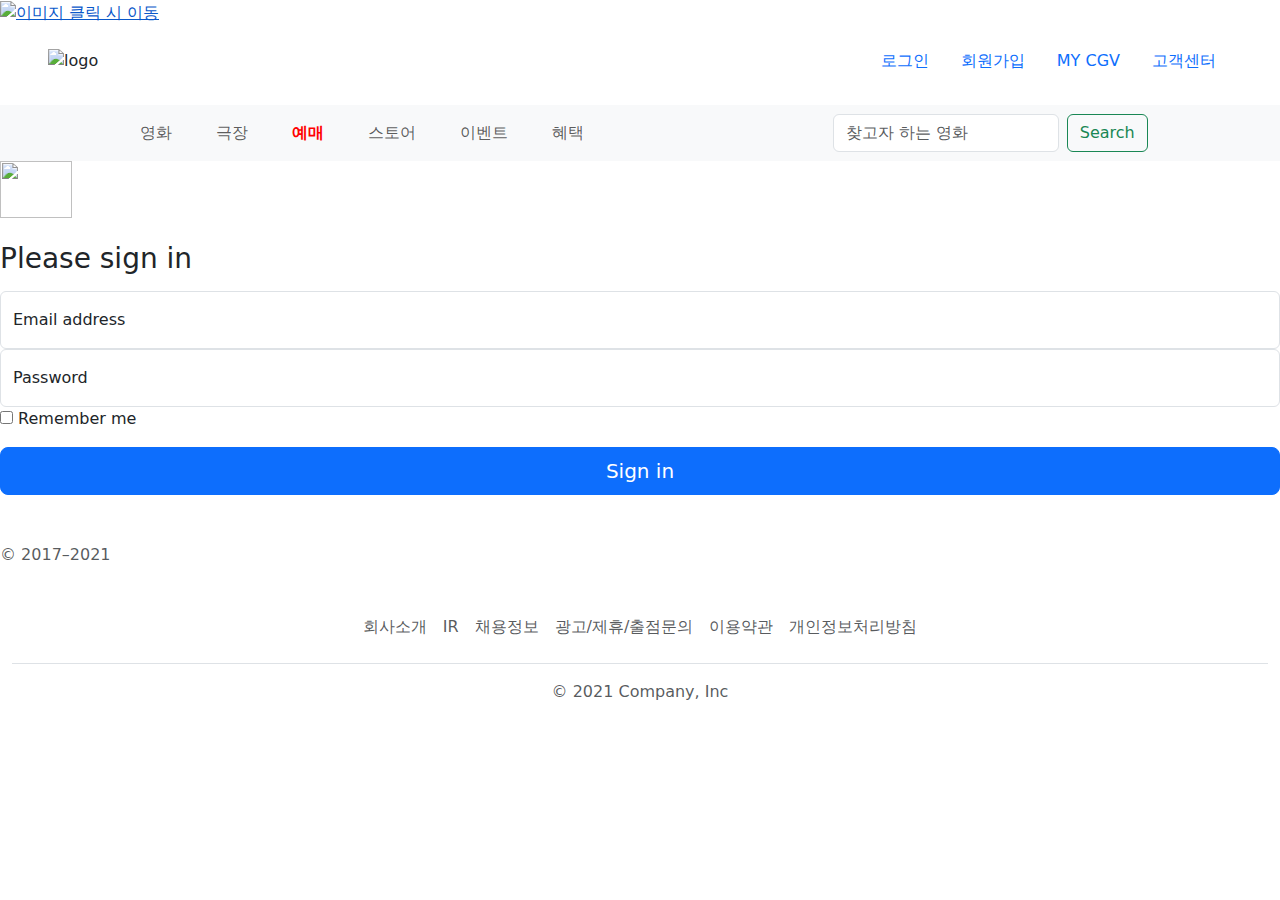
==== login/login.html @ dae9ef22 "bootstrap_layout" ====
<!DOCTYPE html>
<html lang="en">
<head>
    <meta charset="UTF-8">
    <meta http-equiv="X-UA-Compatible" content="IE=edge">
    <meta name="viewport" content="width=device-width, initial-scale=1.0">
    <title>Document</title>

    <link href="https://cdn.jsdelivr.net/npm/bootstrap@5.1.3/dist/css/bootstrap.min.css" rel="stylesheet">
    <!-- bootstrap 사용을 위해 cdn 다운로드 -->
    <link rel='stylesheet' type='text/css' href='../style.css' />
    <!-- bootstrap.css 밑에다가 style.css를 배치하여 내가 원하는 곳을 style.css를 이용하여 수정할 수 있도록 우선순위를 높임 -->
    <link href="login.css" rel="stylesheet">
    <link type="text/javascript" href="../javascript.js" />

    <script src="https://kit.fontawesome.com/d36fd224dd.js" crossorigin="anonymous"></script>

</head>
<body id="bootstrap-overrides">
    <!-- body에 임의의 id값을 추가하여 내가 원하는 스타일이 bootstrap css보다 최우선적으로 적용되도록 하였음.
    (!important를 이용한 우선순위 적용은 코드 재사용 측면에서 권장하지 않으므로)
        우선순위 계산 점수
        - ID : 100point
        - class or pseudo-class : 10point
        - tag selector or pseudo-element : 1point
        - inline-style : 1000point

        결론) body에 임의의 id값을 넣어주어 CSS에서 스타일 구현할 때 해당 id값을 불러옴으로써 우선순위를 높이는 걸 권장한다.
    -->
    
    <!-- 헤더 영역 -->
    <header>
        <div id="header_wrap" class="d-flex flex-wrap justify-content-center mb-2">
            <!-- 상단 홍보배너 부분 -->
            <div class="banner">
                <a href="http://www.cgv.co.kr/movies/detail-view/?midx=85635" target="_self">
                    <img src="https://adimg.cgv.co.kr/images/202202/THEPEOPLE/0214_980x80.jpg" alt="이미지 클릭 시 이동">
                </a>
            </div>
            <!-- 서브 헤더 영역(로고, 로그인 버튼) -->
            <a href="../index.html" class="d-flex align-items-center my-sm-3 me-md-auto text-dark text-decoration-none">
                <svg class="bi me-2" width="40" height="32">
                    <use xlink:href="#bootstrap"></use>
                </svg>
                <span><img src="https://img.cgv.co.kr/R2014/images/common/logo/logoRed.png" alt="logo"></span>
            </a>
            <ul id="sub_header_nav" class="nav d-flex align-items-center my-sm-3 me-md-5 text-dark">
                <li class="nav-item">
                    <a href="login.html" class="nav-link" style="text-align:center;"><i class="fa-solid fa-lock"></i>
                        <div>로그인</div>
                    </a>
                </li>
                <li class="nav-item">
                    <a href="#" class="nav-link" style="text-align:center;"><i class="fa-solid fa-user-plus"></i>
                        <div>회원가입</div>
                    </a>
                </li>
                <li class="nav-item">
                    <a href="#" class="nav-link" style="text-align:center;"><i class="fa-solid fa-circle-info"></i>
                        <div>MY CGV</div>
                    </a>
                </li>
                <li class="nav-item">
                    <a href="#" class="nav-link" style="text-align:center;"><i class="fa-solid fa-headset"></i>
                        <div>고객센터</div>
                    </a>
                </li>
            </ul>
        </div>
    </header>

    <nav class="navbar sticky-top navbar-expand-lg navbar-light bg-light">
        <div class="container-fluid">
          <div class="collapse navbar-collapse" id="navbarSupportedContent">
            <ul class="navbar-nav">
                <li class="nav-item dropdown">
                   <a class="nav-link" href="#">  영화  </a>
                    <ul class="dropdown-menu">
                      <li><a class="dropdown-item" href="#"> 무비차트</a></li>
                      <li><a class="dropdown-item" href="#"> 아트하우스 </a></li>
                      <li><a class="dropdown-item" href="#"> ICECON </a></li>
                    </ul>
                </li>
                <li class="nav-item dropdown">
                    <a class="nav-link" href="#">  극장  </a>
                     <ul class="dropdown-menu">
                       <li><a class="dropdown-item" href="#"> CGV극장</a></li>
                       <li><a class="dropdown-item" href="#"> 특별관 </a></li>
                     </ul>
                 </li>
                 <li class="nav-item dropdown">
                    <a class="nav-link active" href="#">  예매  </a>
                     <ul class="dropdown-menu">
                       <li><a class="dropdown-item" href="#"> 빠른예매</a></li>
                       <li><a class="dropdown-item" href="#"> 상영스케줄 </a></li>
                       <li><a class="dropdown-item" href="#"> English Ticketing </a></li>
                       <li><a class="dropdown-item" href="#"> English Schedule </a></li>
                     </ul>
                 </li>
                 <li class="nav-item dropdown">
                    <a class="nav-link " href="#">  스토어  </a>
                     <ul class="dropdown-menu">
                       <li><a class="dropdown-item" href="#"> 영화관람권</a></li>
                       <li><a class="dropdown-item" href="#"> 기프트카드 </a></li>
                       <li><a class="dropdown-item" href="#"> 콤보 </a></li>
                       <li><a class="dropdown-item" href="#"> 팝콘 </a></li>
                       <li><a class="dropdown-item" href="#"> 음료 </a></li>
                       <li><a class="dropdown-item" href="#"> 스낵 </a></li>
                     </ul>
                 </li>
                 <li class="nav-item dropdown">
                    <a class="nav-link " href="#">  이벤트  </a>
                     <ul class="dropdown-menu">
                       <li><a class="dropdown-item" href="#"> Special</a></li>
                       <li><a class="dropdown-item" href="#"> 영화/예매 </a></li>
                       <li><a class="dropdown-item" href="#"> 멤버십/CLUB </a></li>
                       <li><a class="dropdown-item" href="#"> CGV 극장별 </a></li>
                     </ul>
                 </li>
                 <li class="nav-item dropdown">
                    <a class="nav-link " href="#">  혜택  </a>
                     <ul class="dropdown-menu">
                       <li><a class="dropdown-item" href="#"> CGV 할인정보 </a></li>
                       <li><a class="dropdown-item" href="#"> CLUB 서비스 </a></li>
                       <li><a class="dropdown-item" href="#"> VIP 라운지 </a></li>
                     </ul>
                 </li>
            </ul>
            <form class="d-flex">
              <input class="form-control me-2" type="search" placeholder="찾고자 하는 영화" aria-label="Search">
              <button class="btn btn-outline-success" type="submit">Search</button>
            </form>
          </div>
        </div>
    </nav>

    <main class="form-signin">
        <form>
          <img class="mb-4" src="../assets/brand/bootstrap-logo.svg" alt="" width="72" height="57">
          <h1 class="h3 mb-3 fw-normal">Please sign in</h1>
    
          <div class="form-floating">
            <input type="email" class="form-control" id="floatingInput" placeholder="name@example.com">
            <label for="floatingInput">Email address</label>
          </div>
          <div class="form-floating">
            <input type="password" class="form-control" id="floatingPassword" placeholder="Password">
            <label for="floatingPassword">Password</label>
          </div>
    
          <div class="checkbox mb-3">
            <label>
              <input type="checkbox" value="remember-me"> Remember me
            </label>
          </div>
          <button class="w-100 btn btn-lg btn-primary" type="submit">Sign in</button>
          <p class="mt-5 mb-3 text-muted">&copy; 2017–2021</p>
        </form>
      </main>

    <div class="container-fluid">
        <footer class="py-3 my-4">
          <ul class="nav justify-content-center border-bottom pb-3 mb-3">
            <li class="nav-item"><a href="#" class="nav-link px-2 text-muted">회사소개</a></li>
            <li class="nav-item"><a href="#" class="nav-link px-2 text-muted">IR</a></li>
            <li class="nav-item"><a href="#" class="nav-link px-2 text-muted">채용정보</a></li>
            <li class="nav-item"><a href="#" class="nav-link px-2 text-muted">광고/제휴/출점문의</a></li>
            <li class="nav-item"><a href="#" class="nav-link px-2 text-muted">이용약관</a></li>
            <li class="nav-item"><a href="#" class="nav-link px-2 text-muted">개인정보처리방침</a></li>
          </ul>
          <p class="text-center text-muted">&copy; 2021 Company, Inc</p>
        </footer>
    </div>

    <script src="https://cdn.jsdelivr.net/npm/bootstrap@5.1.3/dist/js/bootstrap.bundle.min.js"></script>
        <!-- 자바스크립트는 바디의 맨 마지막에 넣어야 에러가 날 확률이 적음 -->
</body>
</html>
---- style.css ----
body {
    margin : 0;
}

main {
    /* border:0.5px dashed #FF9100; */
    height : 100%;
}

/* 상단 배너 영역 */
.banner {
    width : 100%;
}
.banner > a > img {
    width:100%;
    height:100%;
}

/* 네비게이션바 영역 */

.navbar-collapse {
    width : 50%;
    justify-content: space-around;
}
.navbar .nav-item:hover .dropdown-menu {
    display: block;
    margin-top : 0;
}
.navbar-nav {
    gap : 28px;
}
#bootstrap-overrides .nav-link.active {
    /* bootstrap.css 보다 우선순위로 적용시키기 위해 body의 id값 이용 */
    color :red;
    font-weight: bold;
}
/* .nav-link > ul > li:hover , .nav-link > .dropdown-menu > li > a:hover {
    color : red;
} */
#bootstrap-overrides .nav-item > a:hover {
    color : rgb(212, 120, 14);
    font-weight : bolder;
}
#bootstrap-overrides .dropdown-item {
    color :#455158;
}
#bootstrap-overrides .navbar .dropdown-item:hover,
#bootstrap-overrides .navbar .dropdown-item:focus {
    color : rgb(212, 120, 14)
}
#bootstrap-overrides .navbar .dropdown-item:active {
    color : #fff;
    text-decoration: none;
    background-color: #FF9100;
}


/* 콘텐츠 영역 */

#trailer_2 {
    position:relative;
    overflow: hidden;
    width:100vw;
    height:65vh;
}

#trailer_2 > iframe {
    position : absolute;
    top : 50%;
    left : 50%;
    width : 100vw;
    height : 100vh;
    transform : translate(-50%, -55%);
    z-index:-1; /* 영상 클릭 시 재생중지되는 것을 막기 위해 뒤로 숨김 */
}
/* 미디어쿼리 이용 */
@media (min-aspect-ratio: 16/9) {  /* 뷰포트 너비가 16/9 비율 이상이면 실행 */
    #trailer_2 > iframe {
      /* height = 100 * (9 / 16) = 56.25 */
      height: 50.25vw;
    }
}
@media (max-aspect-ratio: 16/9) {   /* 뷰포트 너비가 16/9 비율 이하면 실행 */
    #trailer_2 > iframe {
      /* width = 100 / (9 / 16) = 177.777777 */
      width: 177.78vh;
    }
}

#trailer_description {
    background-color: #333;
    position : absolute; /* 가장 가까운 상위요소(trailer_2)를 기준으로 배치 */
    top : 25%;
    left : 10%;
    padding : 20px 40px;
    width : 30vw;
    opacity: 0.7;
    z-index:2;
    overflow: hidden;
}

#trailer_description > p, #trailer_description > h2 {
    color :aliceblue;
    pointer-events: none;
}

#trailer_description > ul > li {
    display: inline-block;
    list-style-type: none;
    margin : 0 20px;
}

#trailer_description > ul > li > a {
    text-decoration-line: none;
    color :aliceblue;
}

/* 무비차트 영역 */
#movie_chart {
    padding : 20px 0px;
    background-color:beige;
}
.tap_button_wrap {
    padding : 30px 20px;
}
.tap_button_wrap > h2 {
    display: inline-block;
    margin : 0 20px;
}
.tap_button_wrap > h2 > a {
    text-decoration-line: none;
    color : black;
    font-size: 1em;
}
.vertical_line {
    display: inline-block;
    border-left:3px solid black;
    height:32px;
    position : absolute;
}
/*
#movie_chart_list {
    display: flex;
    justify-content: space-around;
    margin-top : 20px;
}
#movie_chart_list_wrap {
    display: flex;
    width : 80vw;
    justify-content: space-around;
}
.chart_list {
    display: flex;
    flex-direction: column;
}
.list_img > a > img {
    width : 200px;
    height : 250px;
    border-radius : 20px;
}
.list_description {
    display: flex;
    flex-direction: column;
    justify-content: space-around;
    align-items: center;
}
.satisfaction {
    margin-right:10px;
}
@media screen and (orientation:portrait) {
    .tap_button_wrap {
        display: flex;
        justify-content: center;
    }
}
@media (hover:hover) {
    .tap_button_wrap > h2 > a {
        color:#FF9100;
    }
}
@media screen and (orientation:portrait) {
    #movie_chart_list_wrap {
        flex-direction: column;
        align-items: center;
    }
} */
@media (max-width: 767px) {
    .carousel-inner .carousel-item > div {
        display: none;
    }
    .carousel-inner .carousel-item > div:first-child {
        display: block;
    }
}

.carousel-inner .carousel-item.active,
.carousel-inner .carousel-item-next,
.carousel-inner .carousel-item-prev {
    display: flex;
    justify-content: center;
}



.carousel-inner .carousel-item-end,
.carousel-inner .carousel-item-start { 
  transform: translateX(0);
}
#recipeCarousel {
    display: flex;
    justify-content: center;
}
.carousel-inner {
    width:80vw;
}

.col-md-2 {
    margin : 0 10px;
    width : 200px;
}
.card-rating {
    position : absolute;
    font-weight: 400;
    font-size:50px;
    font-style:italic;
    color:aliceblue;
    left:9px;
    top : 120px;
    background-color: #333;
    width:30px;
    line-height: 1em;
    border-radius: 50px;
}
.card-body {
    display: flex;
    flex-direction: column;
    align-items: center;
}
.card-description {
    display: inline-block;
}
.movie_chart_prev {
    top : 35%;
    width : 5vw;
    height : 7vh;
    border-radius: 100%;
    position : absolute;
    background-color:#e94d0531;
}
#movie_chart_prev_icon {
    background-image: url("data:image/svg+xml,%3csvg xmlns='http://www.w3.org/2000/svg' viewBox='0 0 16 16' fill='black'%3e%3cpath d='M11.354 1.646a.5.5 0 0 1 0 .708L5.707 8l5.647 5.646a.5.5 0 0 1-.708.708l-6-6a.5.5 0 0 1 0-.708l6-6a.5.5 0 0 1 .708 0z'/%3e%3c/svg%3e")
}
.movie_chart_next {
    top : 35%;
    width : 5vw;
    height : 7vh;
    border-radius: 100%;
    position : absolute;
    background-color:#e94d0531;
}
#movie_chart_next_icon {
    background-image: url("data:image/svg+xml,%3csvg xmlns='http://www.w3.org/2000/svg' viewBox='0 0 16 16' fill='black'%3e%3cpath d='M4.646 1.646a.5.5 0 0 1 .708 0l6 6a.5.5 0 0 1 0 .708l-6 6a.5.5 0 0 1-.708-.708L10.293 8 4.646 2.354a.5.5 0 0 1 0-.708z'/%3e%3c/svg%3e")
}


/* 이벤트 영역 */
#event_list_wrap {
    padding-left : 30px;
    padding-top : 20px;
    padding-bottom: 30px;
    display: grid;
    grid-template-rows: 1fr 3fr;
    background-color:#B9E2FA;
}
#event_title_wrap {
    display: grid;
    grid-template-columns: 6fr 1fr 1fr;
    gap : 20px;
}
/* #event_title_wrap:nth-child(n+2) {
    display: grid;
    align-items: center;
    justify-items: center;
} */
.event_pause_btn {
    display: grid;
    align-items: center;
    justify-items:flex-end;
}
.event_all_view_btn {
    display: grid;
    align-items: center;
}
.event_all_view_btn > a {
    display: inline-block;
    text-decoration: none;
    color:black;
    width : 80px;
}
#event_img_wrap {
    display: grid;
    /* grid-template-columns: 1fr 1fr 1fr 1fr 1fr; */
    grid-template : 1fr / 1fr 1fr 1fr 1fr 1fr;
    /* grid-template: 1fr 1fr 1fr 1fr 1fr / 1fr; */
}
.event_list {
    display: grid;
    height:250px;
    grid-template-rows: 3fr 1fr;
}
.event_list_img {
    width : 250px;
}
.event_list_img > a > img {
    border-radius: 10px;
}
.event_list_description {
    display: grid;
    grid-template-rows: 1fr 1fr;
}
.event_description_title {
    width : 250px;
    text-overflow: ellipsis;
    overflow:hidden;
    white-space: nowrap; /* 연속된 공백을 하나로 합침 */
    font-weight: bold;
}
@media screen and (orientation:portrait) {
    /* 세로모드일 때 아래를 실행 */
    #event_title_wrap {
        height : 20vh;
    }
}
@media screen and (orientation:portrait) {
    /* 세로모드일 때 아래를 실행 */
    .event_pause_btn, .event_all_view_btn {
        align-items: flex-start;
        padding : 30px 0;
    }
}
@media screen and (orientation:portrait) {
    /* 세로모드일 때 아래를 실행 */
    #event_list_wrap {
        grid-template: 1fr / 1fr;
    }
}
@media screen and (orientation:portrait) {
    /* 세로모드일 때 아래를 실행 */
    #event_img_wrap {
        grid-template: 1fr 1fr 1fr 1fr 1fr / 1fr;
        justify-items: center;
    }
}
@media screen and (orientation:portrait) {
    /* 세로모드일 때 아래를 실행 */
    .event_list_img > a > img {
        width : 200px;
    }
}
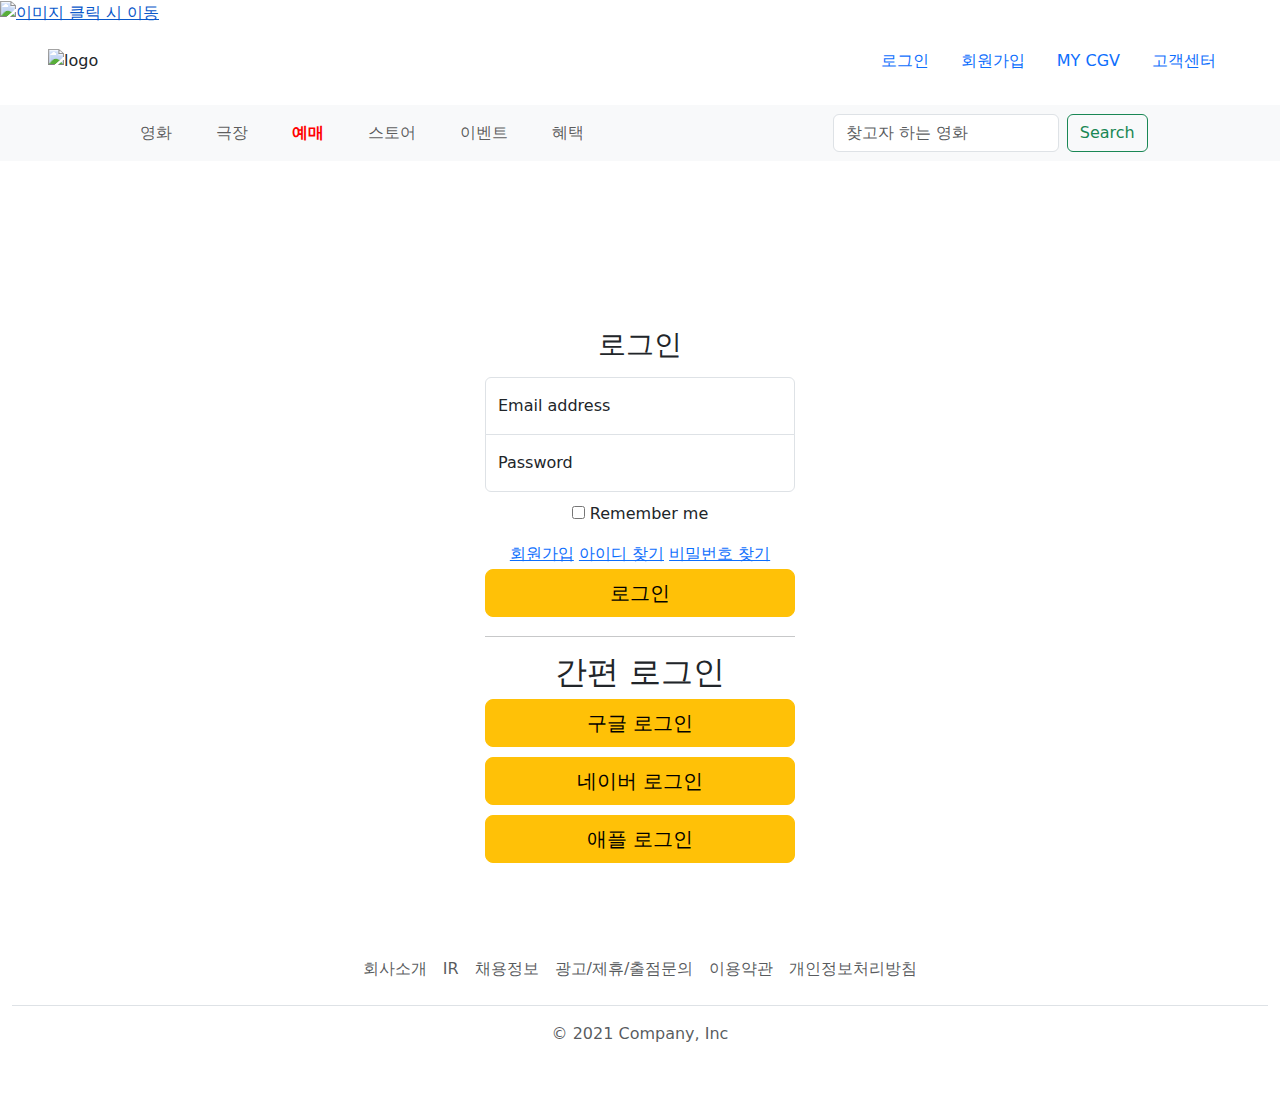
==== commit a4b17150: "login_form_implement by using javascript" ====
--- a/login/login.html
+++ b/login/login.html
@@ -11,7 +11,6 @@
     <link rel='stylesheet' type='text/css' href='../style.css' />
     <!-- bootstrap.css 밑에다가 style.css를 배치하여 내가 원하는 곳을 style.css를 이용하여 수정할 수 있도록 우선순위를 높임 -->
     <link href="login.css" rel="stylesheet">
-    <link type="text/javascript" href="../javascript.js" />
 
     <script src="https://kit.fontawesome.com/d36fd224dd.js" crossorigin="anonymous"></script>
 
@@ -69,6 +68,7 @@
         </div>
     </header>
 
+    <!-- 네비게이션바 영역 -->
     <nav class="navbar sticky-top navbar-expand-lg navbar-light bg-light">
         <div class="container-fluid">
           <div class="collapse navbar-collapse" id="navbarSupportedContent">
@@ -134,28 +134,46 @@
         </div>
     </nav>
 
-    <main class="form-signin">
-        <form>
-          <img class="mb-4" src="../assets/brand/bootstrap-logo.svg" alt="" width="72" height="57">
-          <h1 class="h3 mb-3 fw-normal">Please sign in</h1>
-    
-          <div class="form-floating">
-            <input type="email" class="form-control" id="floatingInput" placeholder="name@example.com">
-            <label for="floatingInput">Email address</label>
-          </div>
-          <div class="form-floating">
-            <input type="password" class="form-control" id="floatingPassword" placeholder="Password">
-            <label for="floatingPassword">Password</label>
-          </div>
-    
-          <div class="checkbox mb-3">
-            <label>
-              <input type="checkbox" value="remember-me"> Remember me
-            </label>
-          </div>
-          <button class="w-100 btn btn-lg btn-primary" type="submit">Sign in</button>
-          <p class="mt-5 mb-3 text-muted">&copy; 2017–2021</p>
-        </form>
+    <!-- 로그인폼 영역 -->
+    <main class="text-center">
+        <div id="login-error-msg-holder">
+            <p id="login-error-msg">Invalid username <span id="error-msg-second-line">and/or password</span></p>
+        </div>
+        <div class="form-signin">
+            <form id="login-form">
+                
+                <i class="fa-solid fa-right-to-bracket"></i>
+                <h1 class="h3 mb-3 fw-normal">로그인</h1>
+                
+                <div class="form-floating">
+                  <input type="email" name="useremail" class="form-control" id="floatingInput" placeholder="name@example.com" required>
+                  <label for="floatingInput">Email address</label>
+                </div>
+                <script>
+
+                </script>
+                <div class="form-floating">
+                  <input type="password" name="password" class="form-control" id="floatingPassword" placeholder="Password" required>
+                  <label for="floatingPassword">Password</label>
+                </div>
+          
+                <div class="checkbox mb-3">
+                  <label>
+                    <input type="checkbox" value="remember-me"> Remember me
+                  </label>
+                </div>
+                <a href="#">회원가입</a>
+                <a href="#">아이디 찾기</a>
+                <a href="#">비밀번호 찾기</a>
+
+                <button id="login_submit" class="login_btn w-100 btn btn-lg btn-warning" type="submit" value="Login">로그인</button>
+                <hr>
+            </form>
+            <h1>간편 로그인</h1>
+            <button class="login_btn_2 w-100 btn btn-lg btn-warning">구글 로그인</button>
+            <button class="login_btn_3 w-100 btn btn-lg btn-warning">네이버 로그인</button>
+            <button class="login_btn_4 w-100 btn btn-lg btn-warning">애플 로그인</button>
+        </div>
       </main>
 
     <div class="container-fluid">
@@ -174,5 +192,6 @@
 
     <script src="https://cdn.jsdelivr.net/npm/bootstrap@5.1.3/dist/js/bootstrap.bundle.min.js"></script>
         <!-- 자바스크립트는 바디의 맨 마지막에 넣어야 에러가 날 확률이 적음 -->
+    <script type="text/javascript" src="login.js"></script>
 </body>
 </html>--- a/login/login.css
+++ b/login/login.css
@@ -0,0 +1,65 @@
+.form-signin {
+    width: 100%;
+    max-width: 330px;
+    padding: 10px;
+    margin: 50px auto;
+}
+
+#login-error-msg-holder {
+    width: 100%;
+    height: 100%;
+    display: grid;
+    justify-items: center;
+    align-items: center;
+    margin-top : 50px;
+}
+
+#login-error-msg {
+    width: 23%;
+    text-align: center;
+    margin: 0;
+    padding: 5px;
+    font-size: 15px;
+    font-weight: bold;
+    color: #8a0000;
+    border: 1px solid #8a0000;
+    background-color: #e58f8f;
+    opacity: 0;
+}
+
+.form-signin>form>i {
+    font-size: 300%;
+    margin-bottom: 10px;
+}
+
+.form-signin>h1 {
+    font-size: 200%;
+}
+
+.form-signin>button {
+    margin-bottom: 10px;
+}
+
+.form-signin .checkbox {
+    font-weight: 400;
+}
+
+.form-signin .form-floating:focus-within {
+    z-index: 2;
+}
+
+.form-signin input[type="email"] {
+    margin-bottom: -1px;
+    border-bottom-right-radius: 0;
+    border-bottom-left-radius: 0;
+}
+
+.form-signin input[type="password"] {
+    margin-bottom: 10px;
+    border-top-left-radius: 0;
+    border-top-right-radius: 0;
+}
+
+.login_btn {
+    margin: 3px 0;
+}